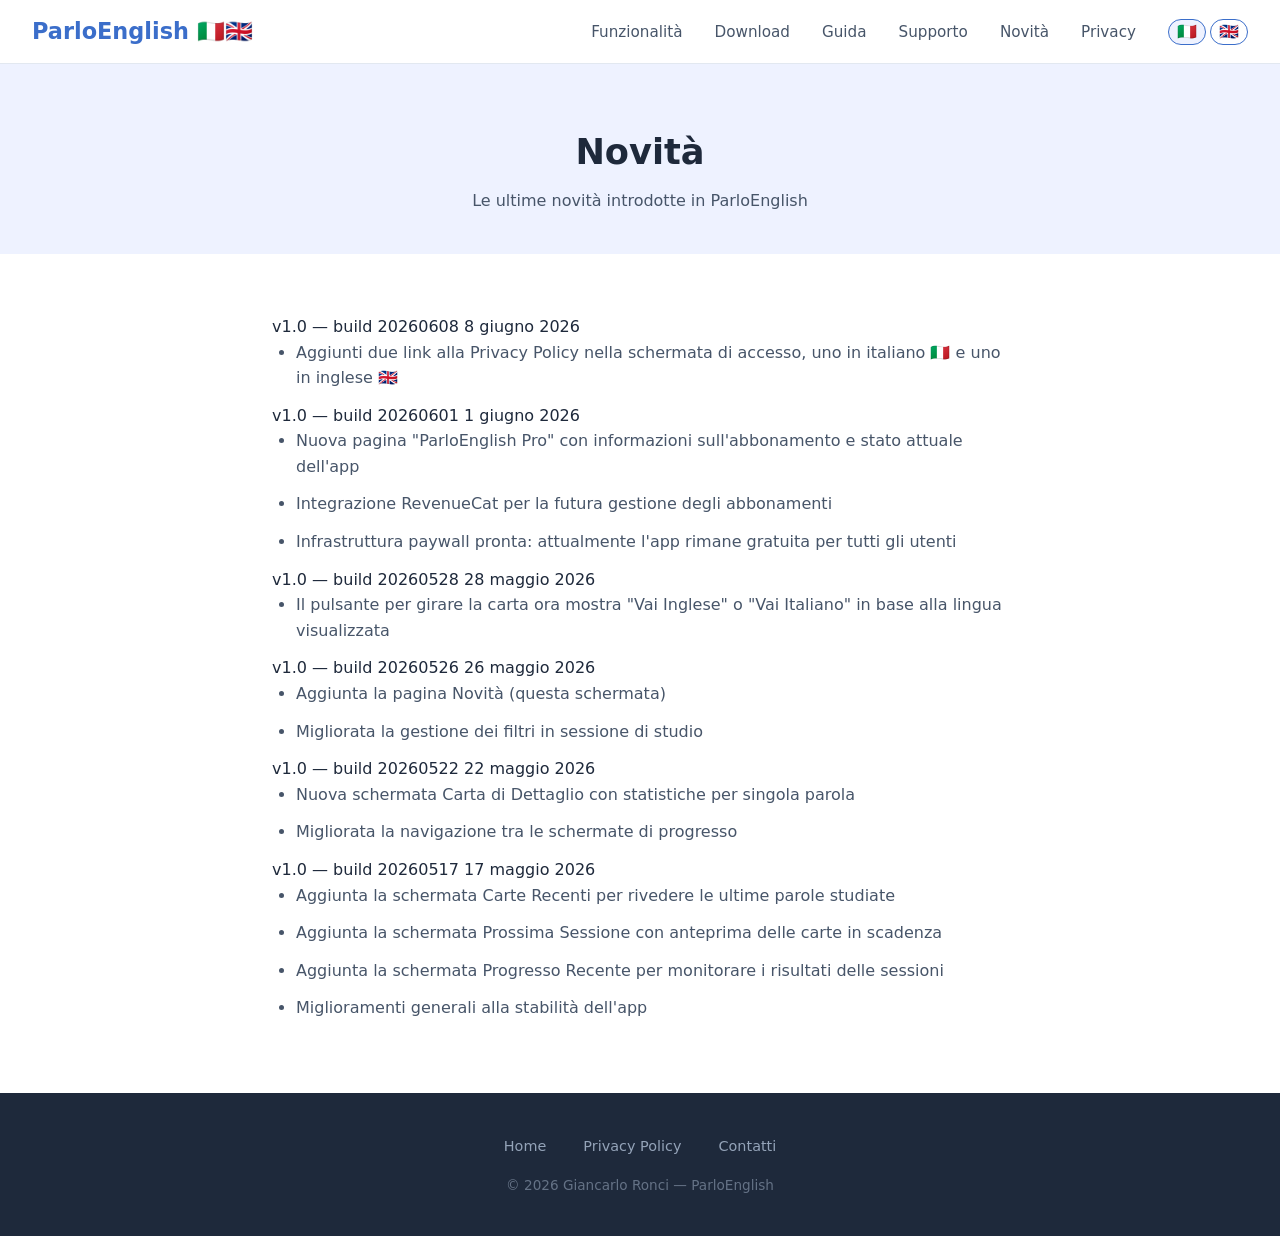
==== whats-new.html @ 05439579 "Novità: aggiunge voce changelog sui link Privacy Policy IT/EN nella schermata di accesso" ====
<!DOCTYPE html>
<html lang="it" data-title-key="whatsnew.title">
<head>
  <meta charset="UTF-8" />
  <meta name="viewport" content="width=device-width, initial-scale=1.0" />
  <title>Novità — ParloEnglish</title>
  <link rel="stylesheet" href="css/style.css" />
</head>
<body>

  <nav>
    <a class="nav-logo" href="index.html">ParloEnglish 🇮🇹🇬🇧</a>
    <ul class="nav-links">
      <li><a href="index.html#features" data-i18n="nav.features">Funzionalità</a></li>
      <li><a href="index.html#download" data-i18n="nav.download">Download</a></li>
      <li><a href="guide.html" data-i18n="nav.guide">Guida</a></li>
      <li><a href="support.html" data-i18n="nav.support">Supporto</a></li>
      <li><a href="whats-new.html" data-i18n="nav.whatsnew">Novità</a></li>
      <li><a href="privacy-policy.html" data-i18n="nav.privacy">Privacy</a></li>
      <li class="nav-lang">
        <button class="lang-btn" data-lang="it" onclick="setLang('it')">🇮🇹</button>
        <button class="lang-btn" data-lang="en" onclick="setLang('en')">🇬🇧</button>
      </li>
    </ul>
  </nav>

  <div class="page-header">
    <h1 data-i18n="whatsnew.header.h1">Novità</h1>
    <p data-i18n="whatsnew.header.p">Le ultime novità introdotte in ParloEnglish</p>
  </div>

  <div class="page-content">

    <!-- ITALIANO -->
    <div class="lang-section active" id="lang-it">

      <div class="changelog-entry">
        <div class="changelog-entry-head">
          <span class="changelog-version">v1.0 — build 20260608</span>
          <span class="changelog-date">8 giugno 2026</span>
        </div>
        <ul>
          <li>Aggiunti due link alla Privacy Policy nella schermata di accesso, uno in italiano 🇮🇹 e uno in inglese 🇬🇧</li>
        </ul>
      </div>

      <div class="changelog-entry">
        <div class="changelog-entry-head">
          <span class="changelog-version">v1.0 — build 20260601</span>
          <span class="changelog-date">1 giugno 2026</span>
        </div>
        <ul>
          <li>Nuova pagina "ParloEnglish Pro" con informazioni sull'abbonamento e stato attuale dell'app</li>
          <li>Integrazione RevenueCat per la futura gestione degli abbonamenti</li>
          <li>Infrastruttura paywall pronta: attualmente l'app rimane gratuita per tutti gli utenti</li>
        </ul>
      </div>

      <div class="changelog-entry">
        <div class="changelog-entry-head">
          <span class="changelog-version">v1.0 — build 20260528</span>
          <span class="changelog-date">28 maggio 2026</span>
        </div>
        <ul>
          <li>Il pulsante per girare la carta ora mostra "Vai Inglese" o "Vai Italiano" in base alla lingua visualizzata</li>
        </ul>
      </div>

      <div class="changelog-entry">
        <div class="changelog-entry-head">
          <span class="changelog-version">v1.0 — build 20260526</span>
          <span class="changelog-date">26 maggio 2026</span>
        </div>
        <ul>
          <li>Aggiunta la pagina Novità (questa schermata)</li>
          <li>Migliorata la gestione dei filtri in sessione di studio</li>
        </ul>
      </div>

      <div class="changelog-entry">
        <div class="changelog-entry-head">
          <span class="changelog-version">v1.0 — build 20260522</span>
          <span class="changelog-date">22 maggio 2026</span>
        </div>
        <ul>
          <li>Nuova schermata Carta di Dettaglio con statistiche per singola parola</li>
          <li>Migliorata la navigazione tra le schermate di progresso</li>
        </ul>
      </div>

      <div class="changelog-entry">
        <div class="changelog-entry-head">
          <span class="changelog-version">v1.0 — build 20260517</span>
          <span class="changelog-date">17 maggio 2026</span>
        </div>
        <ul>
          <li>Aggiunta la schermata Carte Recenti per rivedere le ultime parole studiate</li>
          <li>Aggiunta la schermata Prossima Sessione con anteprima delle carte in scadenza</li>
          <li>Aggiunta la schermata Progresso Recente per monitorare i risultati delle sessioni</li>
          <li>Miglioramenti generali alla stabilità dell'app</li>
        </ul>
      </div>

    </div>

    <!-- ENGLISH -->
    <div class="lang-section" id="lang-en">

      <div class="changelog-entry">
        <div class="changelog-entry-head">
          <span class="changelog-version">v1.0 — build 20260608</span>
          <span class="changelog-date">June 8, 2026</span>
        </div>
        <ul>
          <li>Added two Privacy Policy links on the login screen, one in Italian 🇮🇹 and one in English 🇬🇧</li>
        </ul>
      </div>

      <div class="changelog-entry">
        <div class="changelog-entry-head">
          <span class="changelog-version">v1.0 — build 20260601</span>
          <span class="changelog-date">June 1, 2026</span>
        </div>
        <ul>
          <li>New "ParloEnglish Pro" page with subscription details and current app status</li>
          <li>RevenueCat integration for future subscription management</li>
          <li>Paywall infrastructure ready: the app remains free for all users for now</li>
        </ul>
      </div>

      <div class="changelog-entry">
        <div class="changelog-entry-head">
          <span class="changelog-version">v1.0 — build 20260528</span>
          <span class="changelog-date">May 28, 2026</span>
        </div>
        <ul>
          <li>The flip card button now shows "Go English" or "Go Italian" based on the currently displayed language</li>
        </ul>
      </div>

      <div class="changelog-entry">
        <div class="changelog-entry-head">
          <span class="changelog-version">v1.0 — build 20260526</span>
          <span class="changelog-date">May 26, 2026</span>
        </div>
        <ul>
          <li>Added the What's New page (this screen)</li>
          <li>Improved filter handling in study sessions</li>
        </ul>
      </div>

      <div class="changelog-entry">
        <div class="changelog-entry-head">
          <span class="changelog-version">v1.0 — build 20260522</span>
          <span class="changelog-date">May 22, 2026</span>
        </div>
        <ul>
          <li>New Card Detail screen with per-word statistics</li>
          <li>Improved navigation between progress screens</li>
        </ul>
      </div>

      <div class="changelog-entry">
        <div class="changelog-entry-head">
          <span class="changelog-version">v1.0 — build 20260517</span>
          <span class="changelog-date">May 17, 2026</span>
        </div>
        <ul>
          <li>Added Recent Cards screen to review the latest studied words</li>
          <li>Added Next Session screen with a preview of upcoming due cards</li>
          <li>Added Recent Progress screen to monitor session results</li>
          <li>General stability improvements</li>
        </ul>
      </div>

    </div>

  </div>

  <footer>
    <div class="footer-links">
      <a href="index.html">Home</a>
      <a href="privacy-policy.html">Privacy Policy</a>
      <a href="mailto:giancarlo.ronci@gmail.com" data-i18n="footer.contact">Contatti</a>
    </div>
    <p class="footer-copy">© 2026 Giancarlo Ronci — ParloEnglish</p>
  </footer>

  <script src="js/i18n.js"></script>
</body>
</html>
---- css/style.css ----
* {
  margin: 0;
  padding: 0;
  box-sizing: border-box;
}

:root {
  --blue-primary: #3B6ECA;
  --blue-dark: #2A52A0;
  --blue-light: #EEF2FF;
  --orange: #F59E0B;
  --text-dark: #1E293B;
  --text-mid: #475569;
  --text-light: #94A3B8;
  --white: #ffffff;
  --radius: 16px;
}

body {
  font-family: 'Segoe UI', system-ui, -apple-system, sans-serif;
  color: var(--text-dark);
  background: var(--white);
  line-height: 1.6;
}

/* NAV */
nav {
  background: var(--white);
  border-bottom: 1px solid #E2E8F0;
  padding: 0 2rem;
  position: sticky;
  top: 0;
  z-index: 100;
  display: flex;
  align-items: center;
  justify-content: space-between;
  height: 64px;
}

.nav-logo {
  font-size: 1.4rem;
  font-weight: 700;
  color: var(--blue-primary);
  text-decoration: none;
}

.nav-links {
  display: flex;
  gap: 2rem;
  list-style: none;
}

.nav-links a {
  text-decoration: none;
  color: var(--text-mid);
  font-size: 0.95rem;
  transition: color 0.2s;
}

.nav-links a:hover {
  color: var(--blue-primary);
}

/* HERO */
.hero {
  background: linear-gradient(135deg, var(--blue-light) 0%, #dde8ff 100%);
  padding: 80px 2rem;
  display: flex;
  align-items: center;
  justify-content: center;
  gap: 60px;
  flex-wrap: wrap;
}

.hero-text {
  max-width: 500px;
}

.hero-badge {
  display: inline-block;
  background: var(--blue-primary);
  color: var(--white);
  font-size: 0.8rem;
  font-weight: 600;
  padding: 4px 14px;
  border-radius: 100px;
  margin-bottom: 1.2rem;
  letter-spacing: 0.05em;
  text-transform: uppercase;
}

.hero h1 {
  font-size: 3rem;
  font-weight: 800;
  line-height: 1.15;
  color: var(--text-dark);
  margin-bottom: 1rem;
}

.hero h1 span {
  color: var(--blue-primary);
}

.hero p {
  font-size: 1.15rem;
  color: var(--text-mid);
  margin-bottom: 2rem;
}

.hero-buttons {
  display: flex;
  gap: 1rem;
  flex-wrap: wrap;
}

.btn-primary {
  background: var(--blue-primary);
  color: var(--white);
  padding: 14px 28px;
  border-radius: 100px;
  font-size: 1rem;
  font-weight: 600;
  text-decoration: none;
  transition: background 0.2s, transform 0.2s;
  display: inline-block;
}

.btn-primary:hover {
  background: var(--blue-dark);
  transform: translateY(-2px);
}

.btn-secondary {
  background: transparent;
  color: var(--blue-primary);
  padding: 14px 28px;
  border-radius: 100px;
  font-size: 1rem;
  font-weight: 600;
  text-decoration: none;
  border: 2px solid var(--blue-primary);
  transition: all 0.2s;
  display: inline-block;
}

.btn-secondary:hover {
  background: var(--blue-primary);
  color: var(--white);
}

.coming-soon-label {
  font-size: 0.8rem;
  color: var(--text-light);
  margin-top: 0.6rem;
}

/* PHONE MOCKUP */
.hero-image {
  position: relative;
}

.phone-frame {
  width: 260px;
  border-radius: 40px;
  box-shadow: 0 30px 80px rgba(59, 110, 202, 0.25);
  overflow: hidden;
  border: 6px solid var(--text-dark);
}

.phone-frame img {
  width: 100%;
  display: block;
}

/* FEATURES */
.features {
  padding: 80px 2rem;
  max-width: 1100px;
  margin: 0 auto;
}

.section-title {
  text-align: center;
  font-size: 2rem;
  font-weight: 700;
  margin-bottom: 0.5rem;
}

.section-sub {
  text-align: center;
  color: var(--text-mid);
  margin-bottom: 3rem;
  font-size: 1.05rem;
}

.features-grid {
  display: grid;
  grid-template-columns: repeat(auto-fit, minmax(260px, 1fr));
  gap: 1.5rem;
}

.feature-card {
  background: var(--blue-light);
  border-radius: var(--radius);
  padding: 2rem;
  transition: transform 0.2s, box-shadow 0.2s;
}

.feature-card:hover {
  transform: translateY(-4px);
  box-shadow: 0 10px 30px rgba(59, 110, 202, 0.12);
}

.feature-icon {
  font-size: 2.2rem;
  margin-bottom: 1rem;
}

.feature-card h3 {
  font-size: 1.1rem;
  font-weight: 700;
  margin-bottom: 0.5rem;
  color: var(--blue-primary);
}

.feature-card p {
  color: var(--text-mid);
  font-size: 0.95rem;
}

/* DOWNLOAD */
.download {
  background: linear-gradient(135deg, var(--blue-primary), var(--blue-dark));
  color: var(--white);
  padding: 80px 2rem;
  text-align: center;
}

.download h2 {
  font-size: 2rem;
  font-weight: 700;
  margin-bottom: 1rem;
}

.download p {
  opacity: 0.85;
  margin-bottom: 2rem;
  font-size: 1.05rem;
}

.coming-soon-badge {
  display: inline-block;
  background: rgba(255,255,255,0.2);
  border: 2px solid rgba(255,255,255,0.5);
  color: var(--white);
  padding: 14px 32px;
  border-radius: 100px;
  font-size: 1rem;
  font-weight: 600;
}

.orange-dot {
  display: inline-block;
  width: 10px;
  height: 10px;
  background: var(--orange);
  border-radius: 50%;
  margin-right: 8px;
  animation: pulse 1.5s infinite;
}

@keyframes pulse {
  0%, 100% { opacity: 1; }
  50% { opacity: 0.4; }
}

/* PRICING */
.pricing {
  padding: 80px 2rem;
  max-width: 700px;
  margin: 0 auto;
}

.pricing-card {
  background: var(--blue-light);
  border-radius: var(--radius);
  padding: 2.5rem;
  text-align: center;
}

.pricing-badge {
  display: inline-block;
  background: var(--blue-primary);
  color: var(--white);
  padding: 6px 18px;
  border-radius: 100px;
  font-size: 0.85rem;
  font-weight: 600;
  margin-bottom: 1rem;
}

.pricing-card h3 {
  font-size: 1.4rem;
  font-weight: 700;
  color: var(--blue-primary);
  margin-bottom: 0.75rem;
}

.pricing-card p {
  color: var(--text-mid);
  font-size: 1rem;
}

.pricing-note {
  margin-top: 1.25rem;
  font-size: 0.95rem;
  color: var(--text-mid);
}

/* FOOTER */
footer {
  background: var(--text-dark);
  color: var(--text-light);
  padding: 2.5rem 2rem;
  text-align: center;
}

footer a {
  color: var(--text-light);
  text-decoration: none;
  margin: 0 1rem;
  font-size: 0.9rem;
  transition: color 0.2s;
}

footer a:hover {
  color: var(--white);
}

.footer-links {
  margin-bottom: 1rem;
}

.footer-copy {
  font-size: 0.85rem;
  opacity: 0.6;
}

/* LANGUAGE SWITCHER (nav) */
.nav-lang {
  display: flex;
  gap: 4px;
  align-items: center;
}

.nav-lang .lang-btn {
  padding: 4px 8px;
  border-radius: 100px;
  border: 1.5px solid var(--blue-primary);
  background: transparent;
  font-size: 1rem;
  cursor: pointer;
  transition: background 0.2s;
  line-height: 1;
}

.nav-lang .lang-btn.active,
.nav-lang .lang-btn:hover {
  background: var(--blue-light);
}

/* RESPONSIVE */
@media (max-width: 768px) {
  .hero {
    padding: 60px 1.5rem;
    text-align: center;
    flex-direction: column;
  }

  .hero h1 {
    font-size: 2.2rem;
  }

  .hero-buttons {
    justify-content: center;
  }

  .nav-links {
    display: none;
  }

  .phone-frame {
    width: 220px;
  }
}

/* PRIVACY / SUPPORT PAGES */
.page-header {
  background: var(--blue-light);
  padding: 60px 2rem 40px;
  text-align: center;
}

.page-header h1 {
  font-size: 2.2rem;
  font-weight: 800;
  color: var(--text-dark);
}

.page-header p {
  color: var(--text-mid);
  margin-top: 0.5rem;
}

.page-content {
  max-width: 800px;
  margin: 0 auto;
  padding: 60px 2rem;
}

.page-content h2 {
  font-size: 1.4rem;
  font-weight: 700;
  color: var(--blue-primary);
  margin-top: 2.5rem;
  margin-bottom: 0.75rem;
  padding-bottom: 0.4rem;
  border-bottom: 2px solid var(--blue-light);
}

.page-content h3 {
  font-size: 1.1rem;
  font-weight: 600;
  margin-top: 1.5rem;
  margin-bottom: 0.5rem;
}

.page-content p, .page-content li {
  color: var(--text-mid);
  margin-bottom: 0.75rem;
}

.page-content ul {
  padding-left: 1.5rem;
}

.page-content table {
  width: 100%;
  border-collapse: collapse;
  margin: 1rem 0;
  font-size: 0.95rem;
}

.page-content th {
  background: var(--blue-light);
  color: var(--blue-primary);
  font-weight: 600;
  padding: 10px 14px;
  text-align: left;
}

.page-content td {
  padding: 10px 14px;
  border-bottom: 1px solid #E2E8F0;
  color: var(--text-mid);
}

.lang-toggle {
  display: flex;
  gap: 1rem;
  margin-bottom: 2rem;
}

.lang-btn {
  padding: 8px 20px;
  border-radius: 100px;
  border: 2px solid var(--blue-primary);
  background: transparent;
  color: var(--blue-primary);
  font-size: 0.9rem;
  font-weight: 600;
  cursor: pointer;
  transition: all 0.2s;
}

.lang-btn.active, .lang-btn:hover {
  background: var(--blue-primary);
  color: var(--white);
}

.lang-section { display: none; }
.lang-section.active { display: block; }
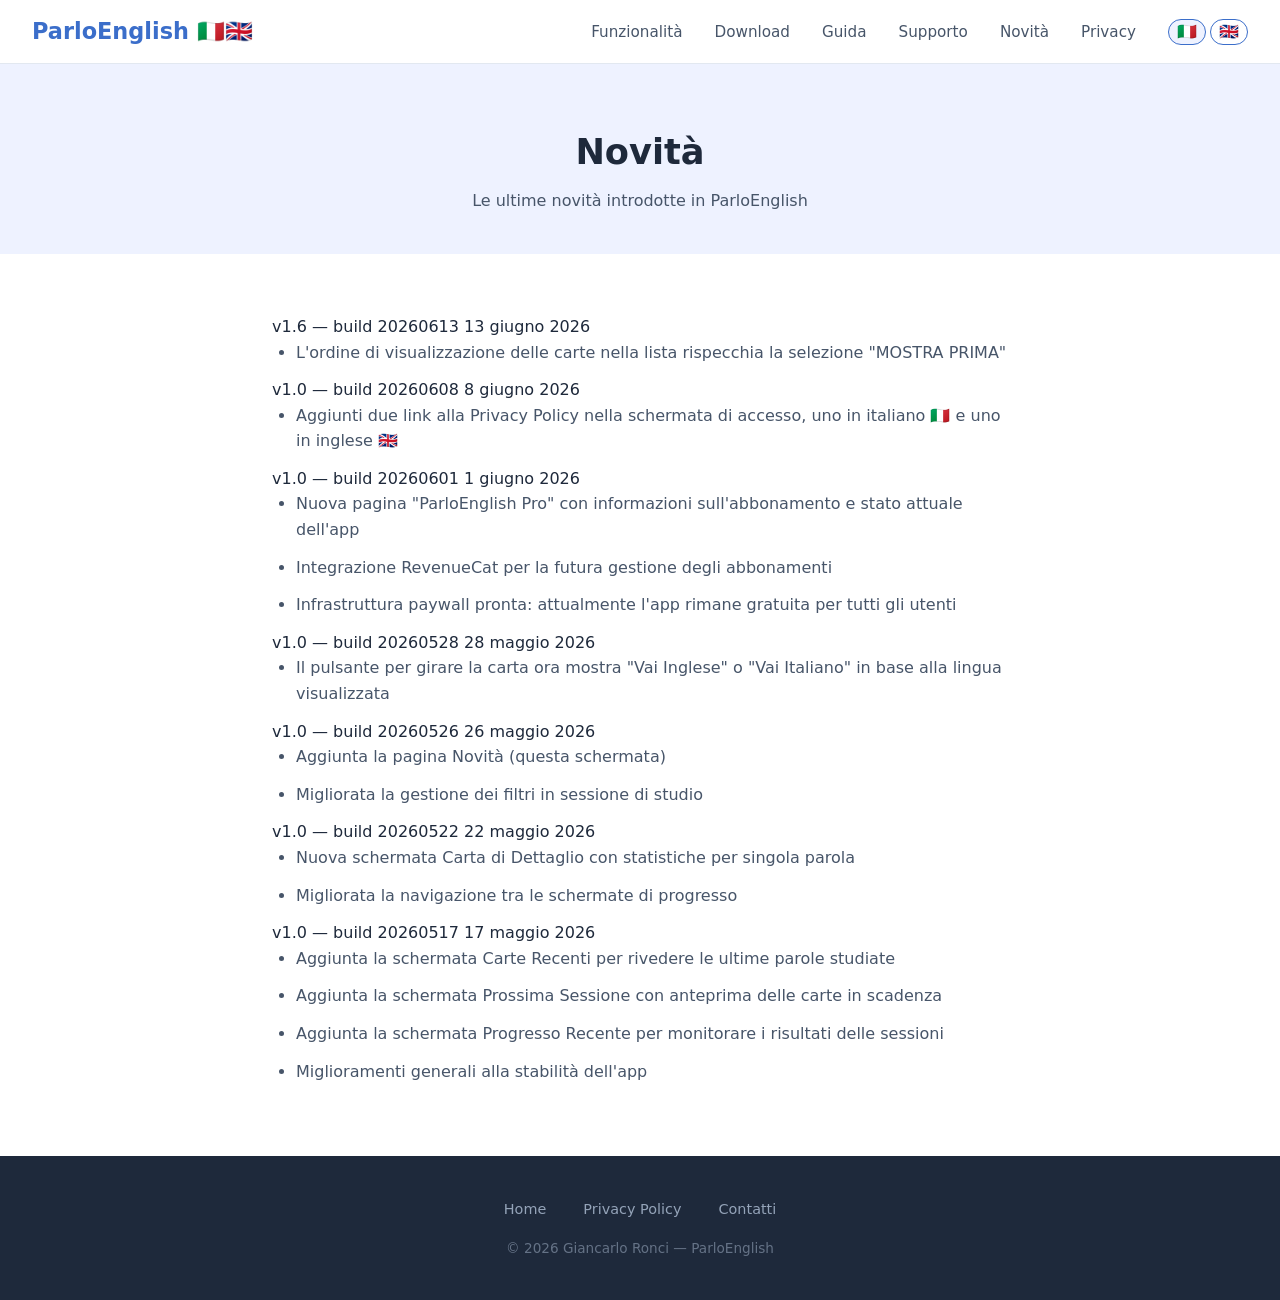
==== commit 3c35a6db: "Update What's New: v1.6 — build 20260613" ====
--- a/whats-new.html
+++ b/whats-new.html
@@ -36,6 +36,16 @@
 
       <div class="changelog-entry">
         <div class="changelog-entry-head">
+          <span class="changelog-version">v1.6 — build 20260613</span>
+          <span class="changelog-date">13 giugno 2026</span>
+        </div>
+        <ul>
+          <li>L'ordine di visualizzazione delle carte nella lista rispecchia la selezione "MOSTRA PRIMA"</li>
+        </ul>
+      </div>
+
+      <div class="changelog-entry">
+        <div class="changelog-entry-head">
           <span class="changelog-version">v1.0 — build 20260608</span>
           <span class="changelog-date">8 giugno 2026</span>
         </div>
@@ -105,6 +115,16 @@
 
     <!-- ENGLISH -->
     <div class="lang-section" id="lang-en">
+
+      <div class="changelog-entry">
+        <div class="changelog-entry-head">
+          <span class="changelog-version">v1.6 — build 20260613</span>
+          <span class="changelog-date">June 13, 2026</span>
+        </div>
+        <ul>
+          <li>Card list display order now matches the SHOW FIRST selector</li>
+        </ul>
+      </div>
 
       <div class="changelog-entry">
         <div class="changelog-entry-head">
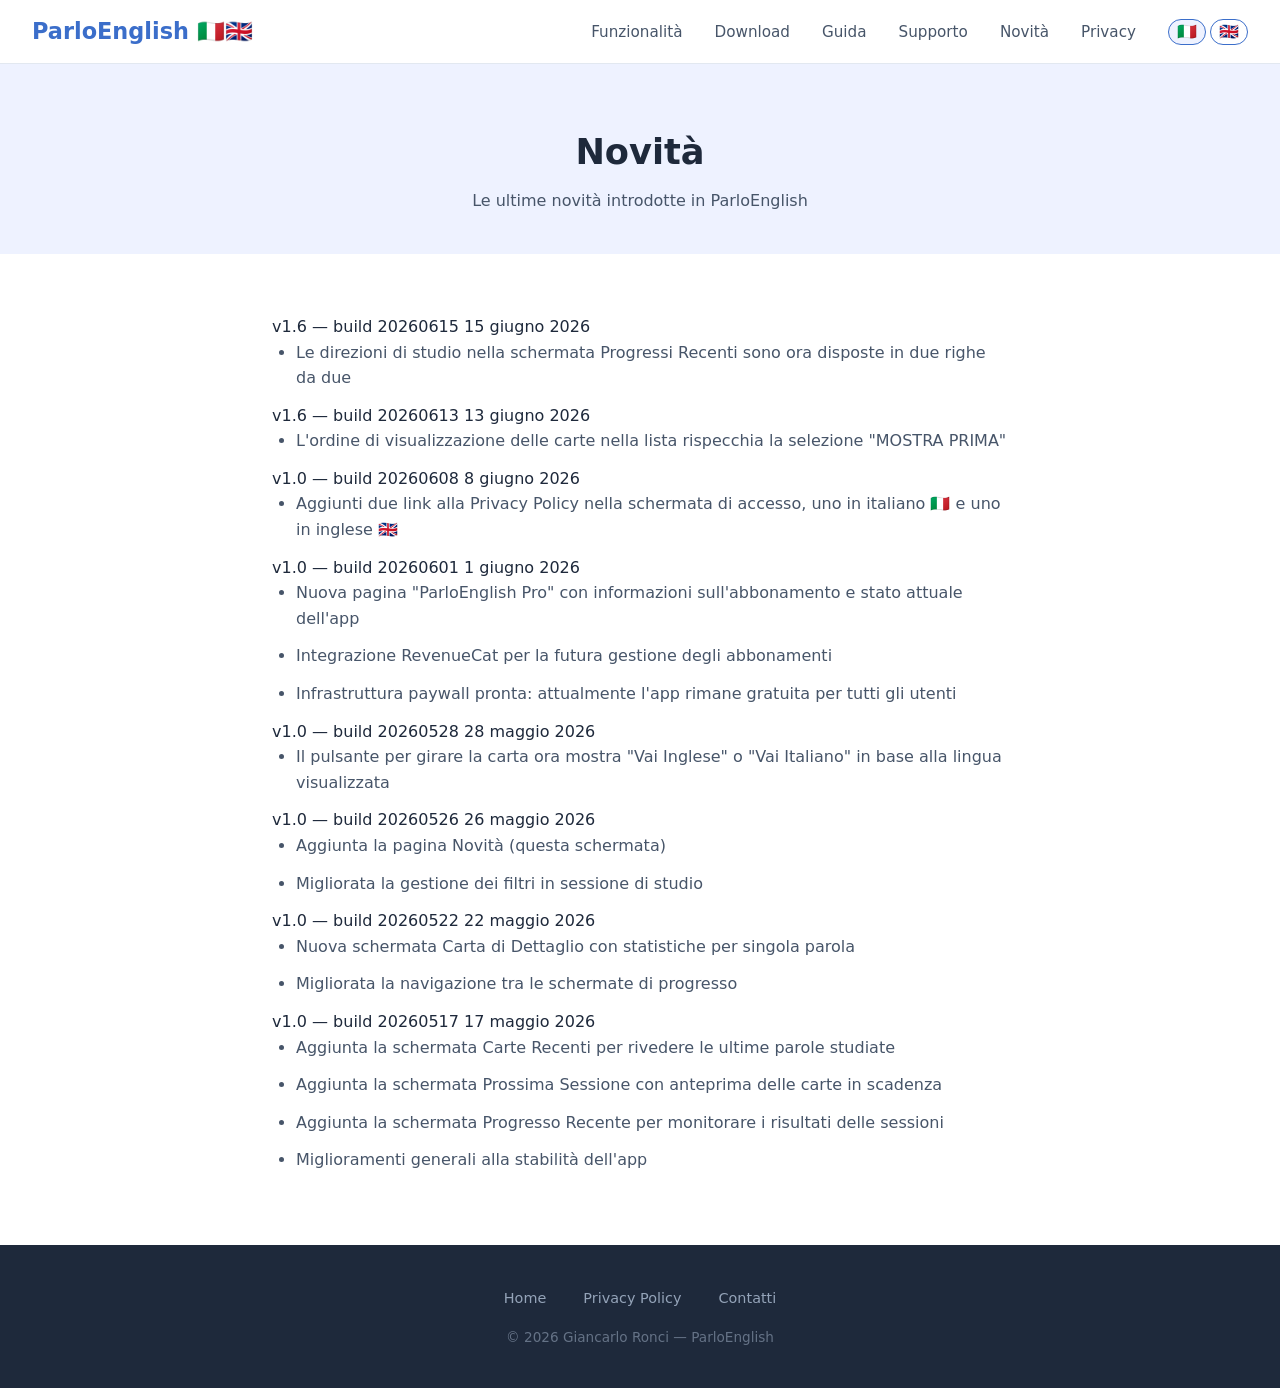
==== commit e66d54af: "Update What's New: v1.6 — build 20260615" ====
--- a/whats-new.html
+++ b/whats-new.html
@@ -36,6 +36,16 @@
 
       <div class="changelog-entry">
         <div class="changelog-entry-head">
+          <span class="changelog-version">v1.6 — build 20260615</span>
+          <span class="changelog-date">15 giugno 2026</span>
+        </div>
+        <ul>
+          <li>Le direzioni di studio nella schermata Progressi Recenti sono ora disposte in due righe da due</li>
+        </ul>
+      </div>
+
+      <div class="changelog-entry">
+        <div class="changelog-entry-head">
           <span class="changelog-version">v1.6 — build 20260613</span>
           <span class="changelog-date">13 giugno 2026</span>
         </div>
@@ -115,6 +125,16 @@
 
     <!-- ENGLISH -->
     <div class="lang-section" id="lang-en">
+
+      <div class="changelog-entry">
+        <div class="changelog-entry-head">
+          <span class="changelog-version">v1.6 — build 20260615</span>
+          <span class="changelog-date">June 15, 2026</span>
+        </div>
+        <ul>
+          <li>Study direction filters in the Recent Progress screen are now shown in two rows of two</li>
+        </ul>
+      </div>
 
       <div class="changelog-entry">
         <div class="changelog-entry-head">
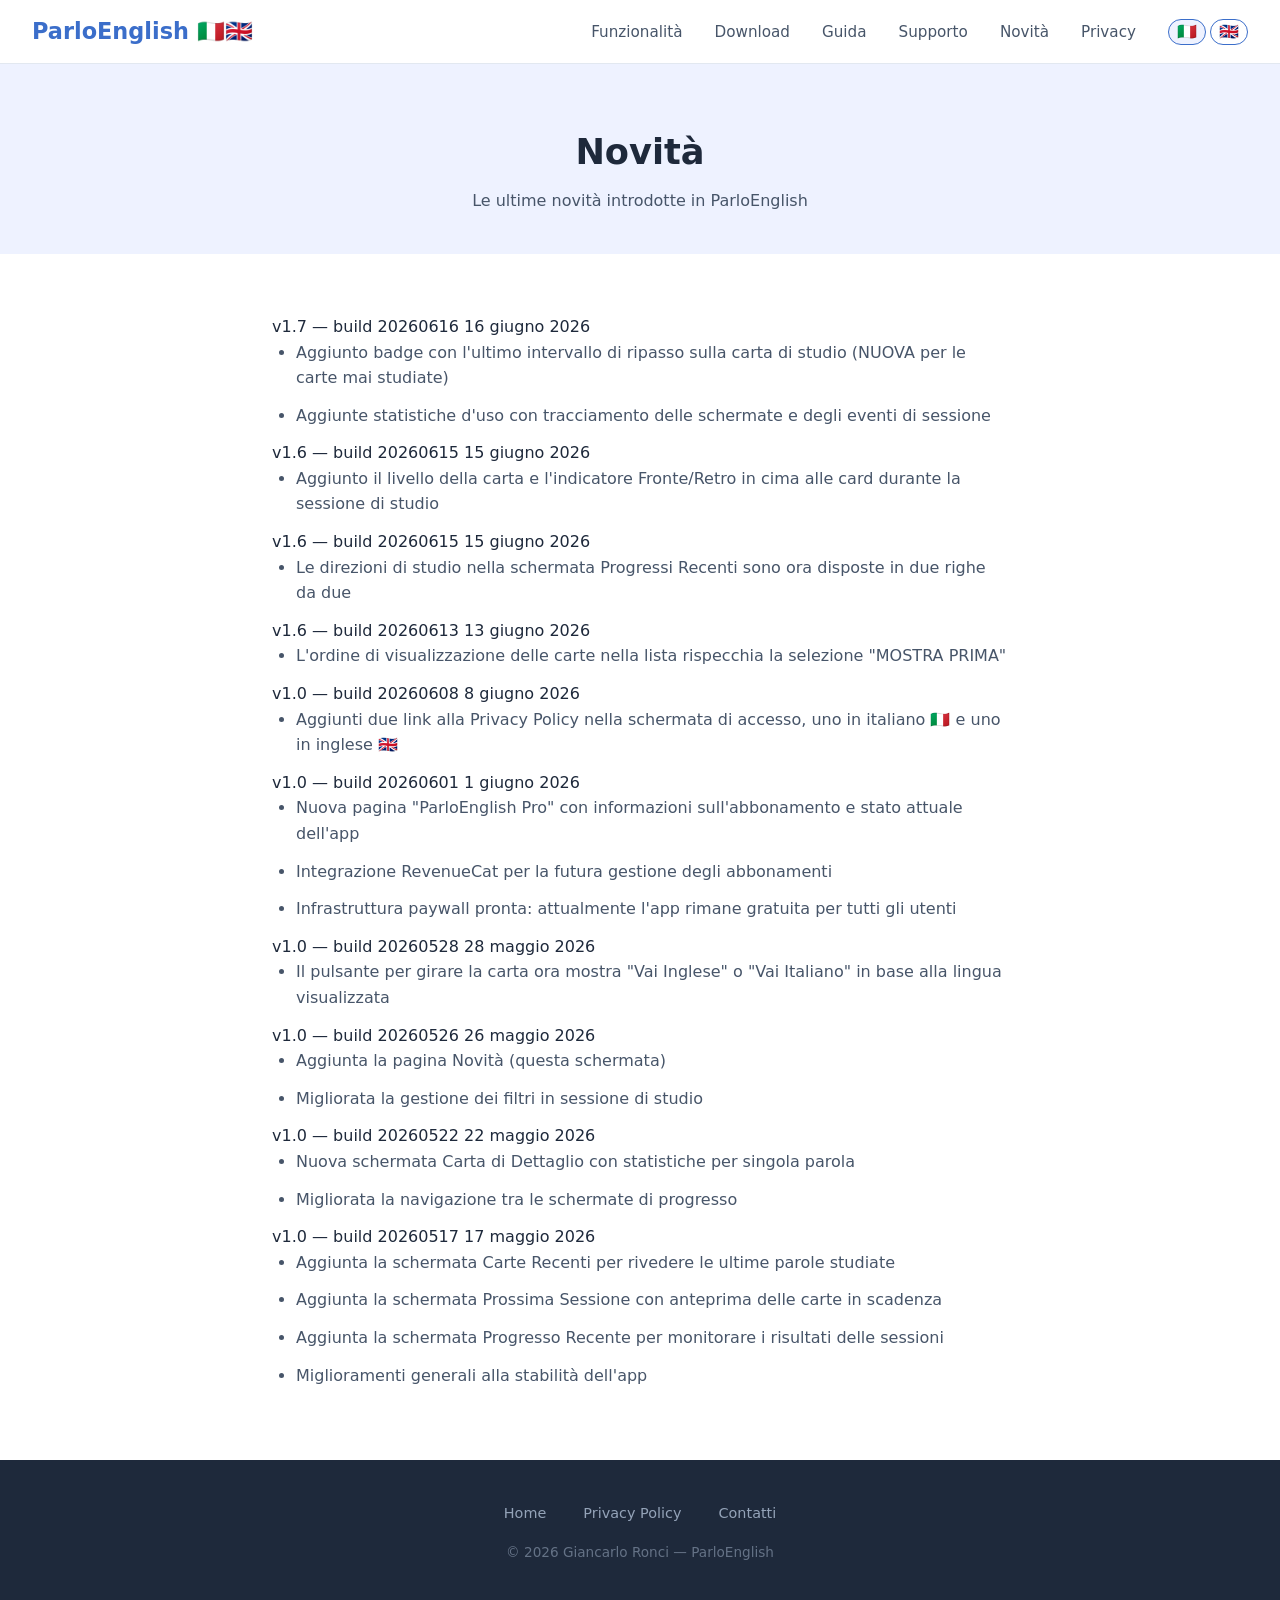
==== commit db78dd3c: "Update What's New: v1.7 — build 20260616" ====
--- a/whats-new.html
+++ b/whats-new.html
@@ -36,6 +36,27 @@
 
       <div class="changelog-entry">
         <div class="changelog-entry-head">
+          <span class="changelog-version">v1.7 — build 20260616</span>
+          <span class="changelog-date">16 giugno 2026</span>
+        </div>
+        <ul>
+          <li>Aggiunto badge con l'ultimo intervallo di ripasso sulla carta di studio (NUOVA per le carte mai studiate)</li>
+          <li>Aggiunte statistiche d'uso con tracciamento delle schermate e degli eventi di sessione</li>
+        </ul>
+      </div>
+
+      <div class="changelog-entry">
+        <div class="changelog-entry-head">
+          <span class="changelog-version">v1.6 — build 20260615</span>
+          <span class="changelog-date">15 giugno 2026</span>
+        </div>
+        <ul>
+          <li>Aggiunto il livello della carta e l'indicatore Fronte/Retro in cima alle card durante la sessione di studio</li>
+        </ul>
+      </div>
+
+      <div class="changelog-entry">
+        <div class="changelog-entry-head">
           <span class="changelog-version">v1.6 — build 20260615</span>
           <span class="changelog-date">15 giugno 2026</span>
         </div>
@@ -125,6 +146,27 @@
 
     <!-- ENGLISH -->
     <div class="lang-section" id="lang-en">
+
+      <div class="changelog-entry">
+        <div class="changelog-entry-head">
+          <span class="changelog-version">v1.7 — build 20260616</span>
+          <span class="changelog-date">June 16, 2026</span>
+        </div>
+        <ul>
+          <li>Added last-review interval badge on study card (NEW for unseen cards)</li>
+          <li>Added usage analytics with screen tracking and study session events</li>
+        </ul>
+      </div>
+
+      <div class="changelog-entry">
+        <div class="changelog-entry-head">
+          <span class="changelog-version">v1.6 — build 20260615</span>
+          <span class="changelog-date">June 15, 2026</span>
+        </div>
+        <ul>
+          <li>Level badge and Front/Back indicator added at the top of study cards</li>
+        </ul>
+      </div>
 
       <div class="changelog-entry">
         <div class="changelog-entry-head">
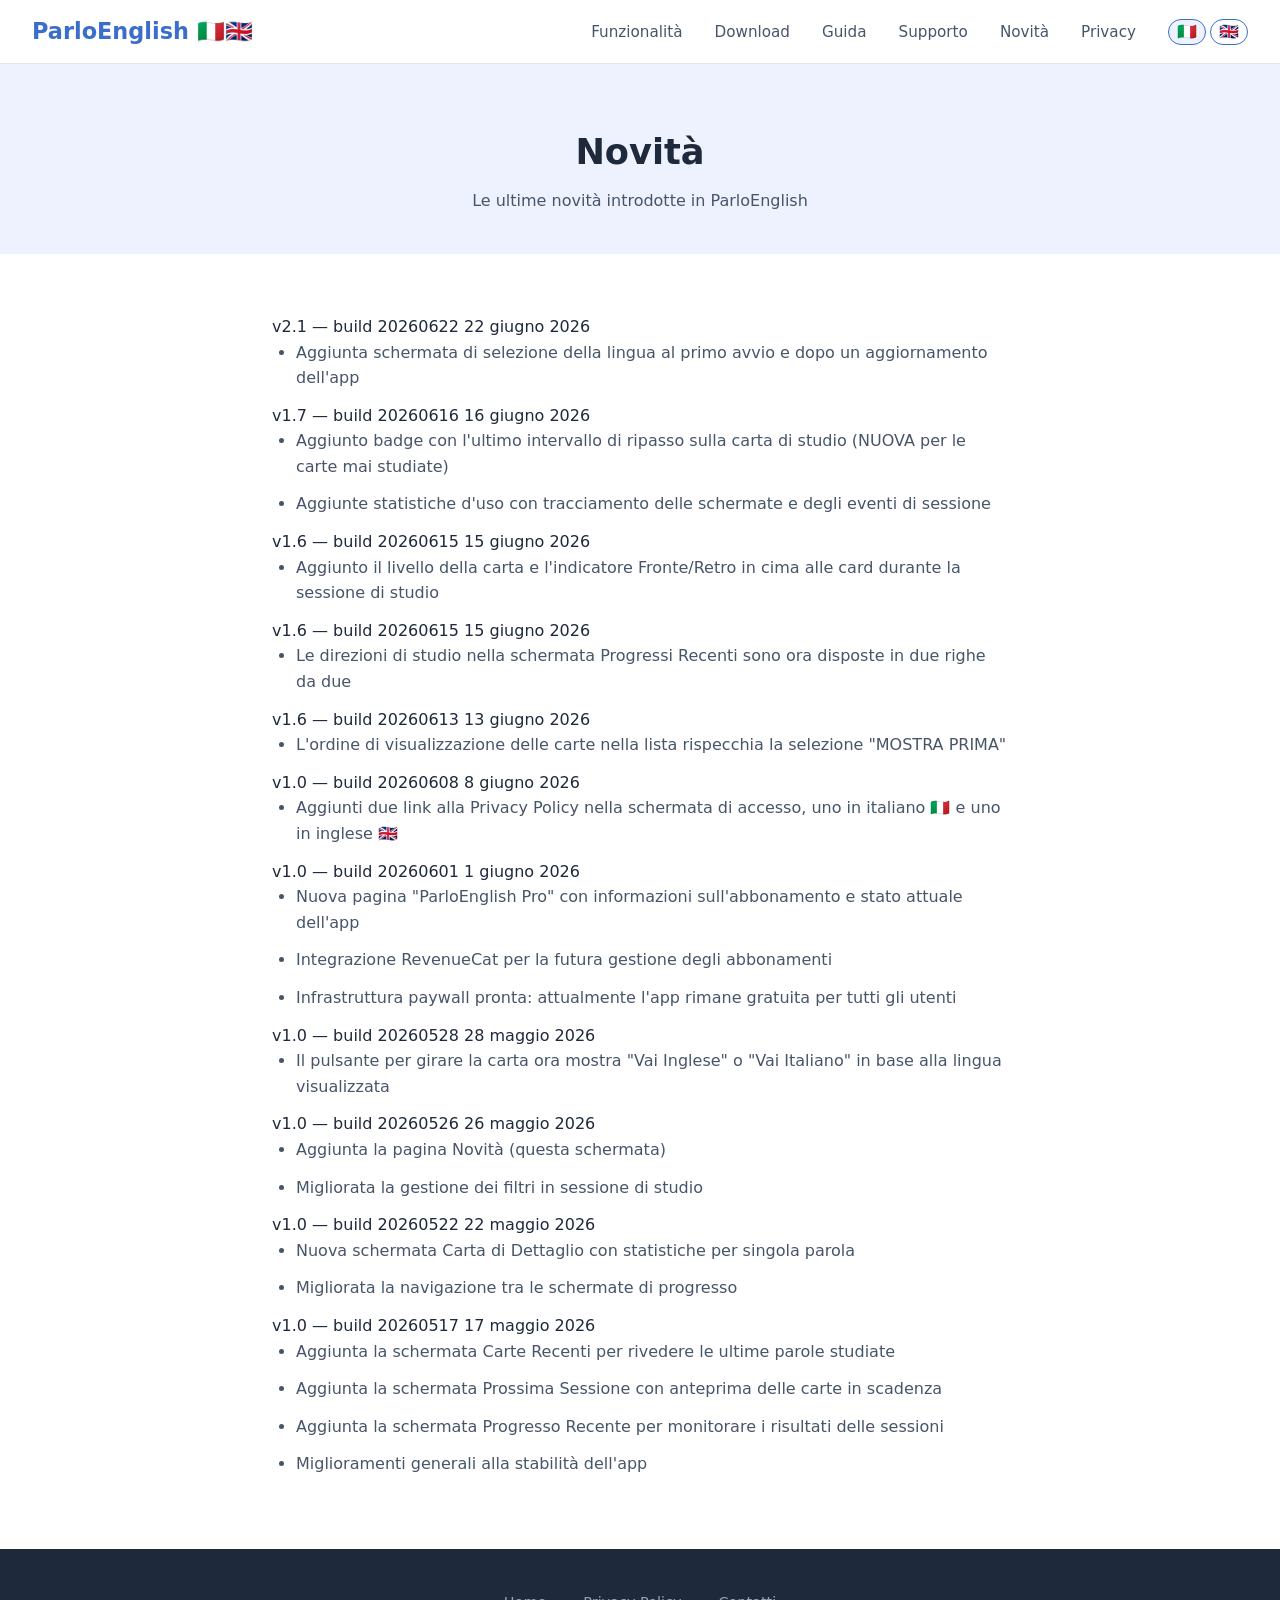
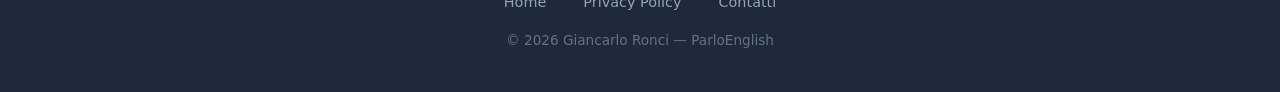
==== commit e9de424f: "Update What's New: v2.1 — build 20260622" ====
--- a/whats-new.html
+++ b/whats-new.html
@@ -36,6 +36,16 @@
 
       <div class="changelog-entry">
         <div class="changelog-entry-head">
+          <span class="changelog-version">v2.1 — build 20260622</span>
+          <span class="changelog-date">22 giugno 2026</span>
+        </div>
+        <ul>
+          <li>Aggiunta schermata di selezione della lingua al primo avvio e dopo un aggiornamento dell'app</li>
+        </ul>
+      </div>
+
+      <div class="changelog-entry">
+        <div class="changelog-entry-head">
           <span class="changelog-version">v1.7 — build 20260616</span>
           <span class="changelog-date">16 giugno 2026</span>
         </div>
@@ -146,6 +156,16 @@
 
     <!-- ENGLISH -->
     <div class="lang-section" id="lang-en">
+
+      <div class="changelog-entry">
+        <div class="changelog-entry-head">
+          <span class="changelog-version">v2.1 — build 20260622</span>
+          <span class="changelog-date">June 22, 2026</span>
+        </div>
+        <ul>
+          <li>Added language selection screen on first install and after an app update</li>
+        </ul>
+      </div>
 
       <div class="changelog-entry">
         <div class="changelog-entry-head">
